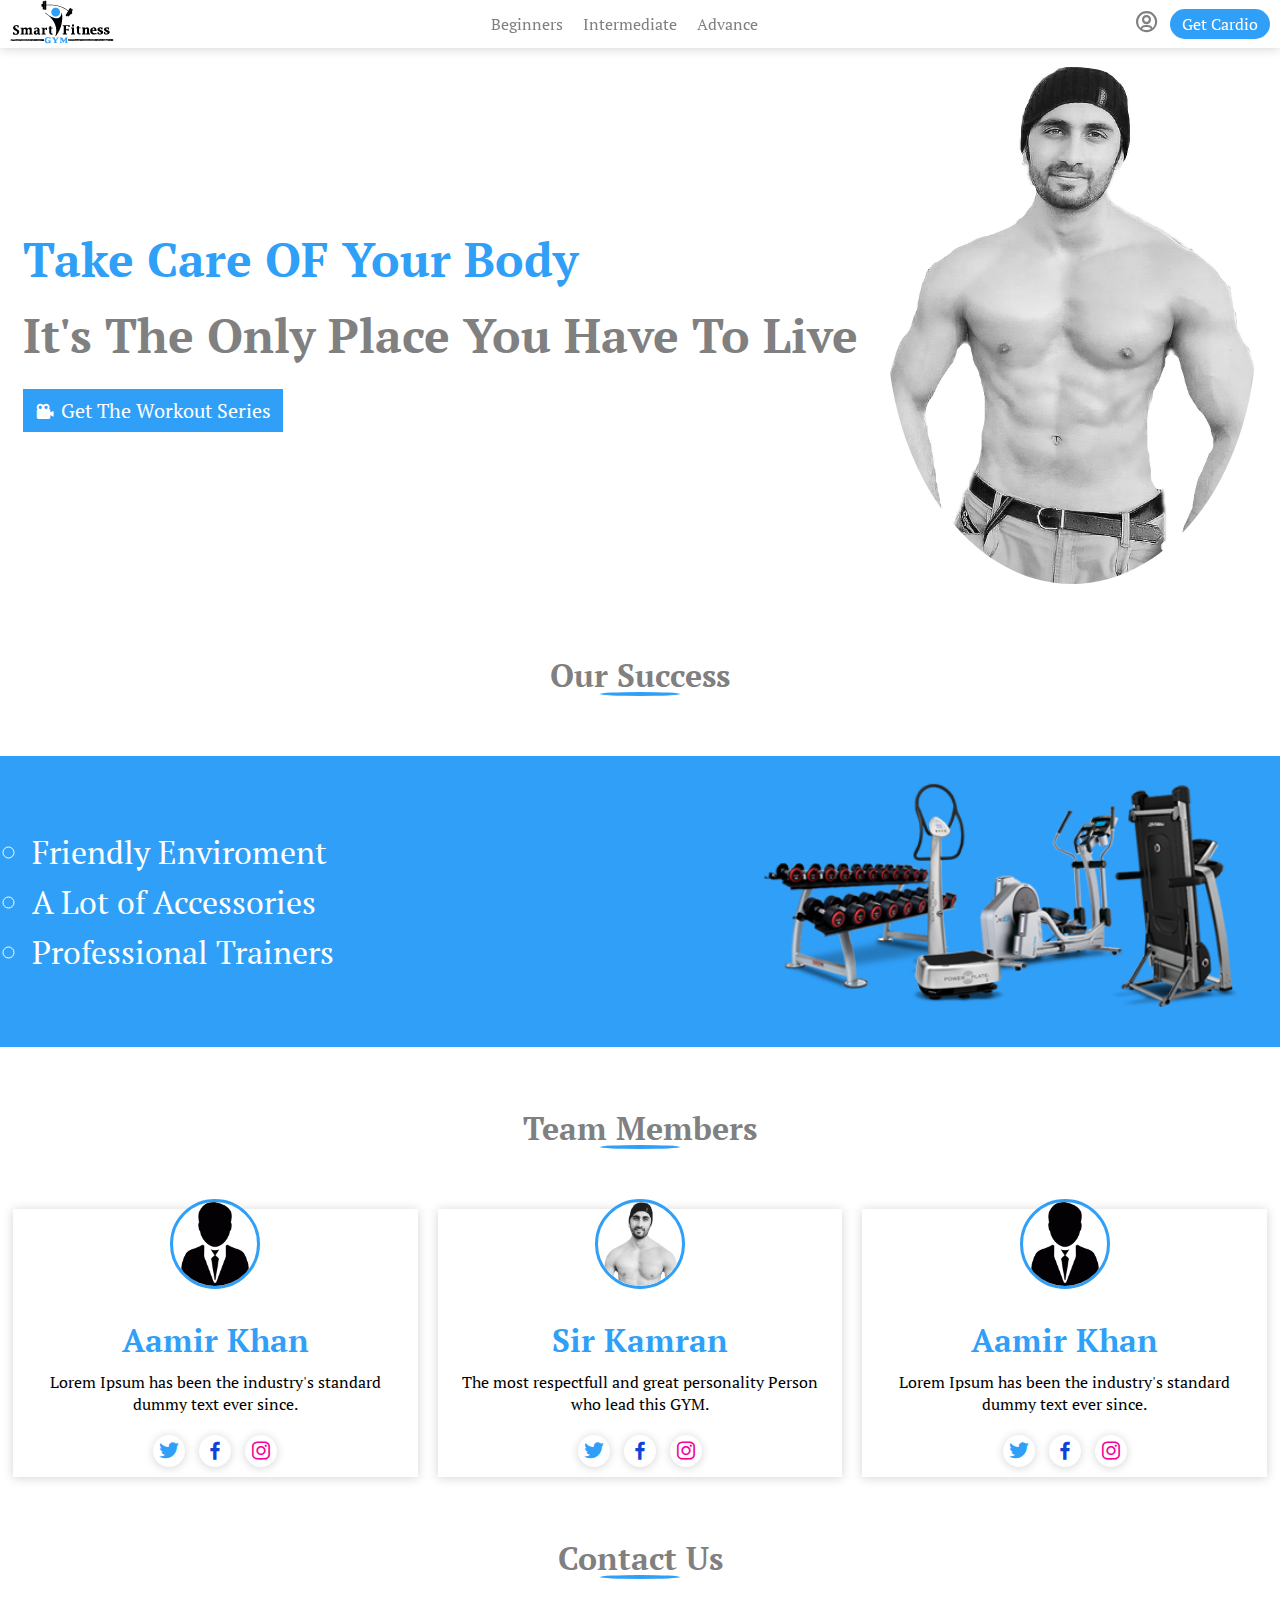
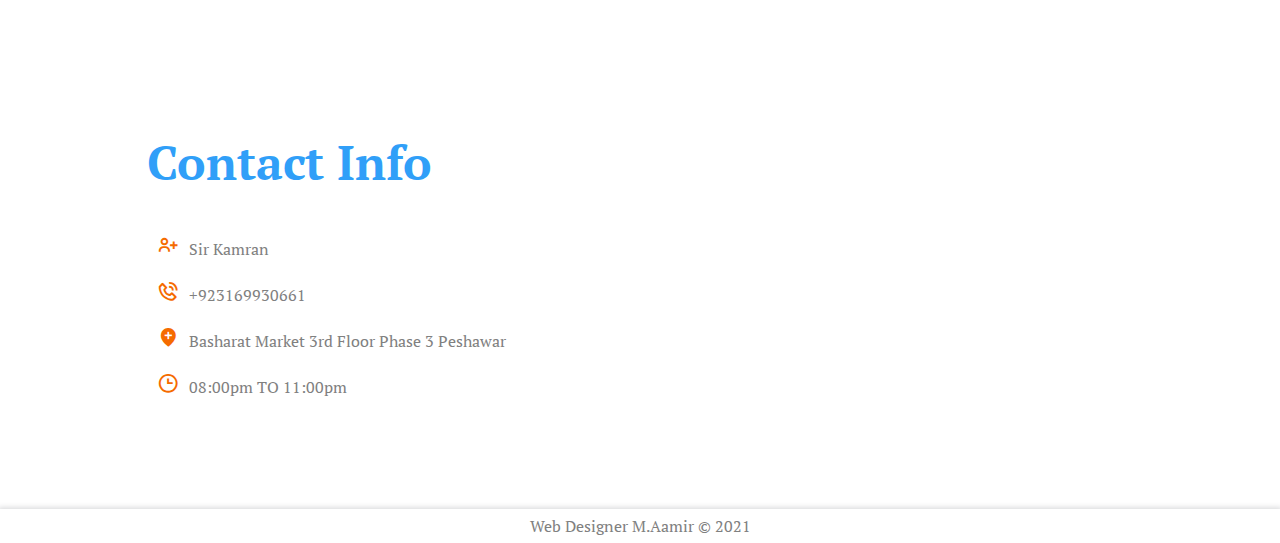
==== index.html @ 556d8839 "Smart Fitness Gym" ====
<!DOCTYPE html>
<html lang="en">
<head>
    <meta charset="UTF-8">
    <meta http-equiv="X-UA-Compatible" content="IE=edge">
    <meta name="viewport" content="width=device-width, initial-scale=1.0">
    <meta name="description" content="It is the Best Gym in Peshawar!">
    <meta name="author" content="Muhammad Aamir">
    <meta name="keywords" content="smart,fitness,gym,smart fitness gym,excercise">
    <link href='https://unpkg.com/boxicons@2.0.7/css/boxicons.min.css' rel='stylesheet'>
    <link rel="shortcut icon" href="favicon.png" type="image/png">
    <link rel="stylesheet" href="style.css">
    <title>Home</title>
</head>
<body>
   <header class="navbar flex">
       <a href="index.html" class="nav-logo"><img src="images/logo.png" alt=""></a>
       <div class="left-menu" id="left_menu">
           <ul class="primary-nav">
               <li class="menu-space" ><a href="Beginners.html">Beginners</a></li>
               <li class="menu-space"><a href="Intermediate.html">Intermediate</a></li>
               <li class="menu-space"><a href="Advance.html">Advance</a></li>
           </ul>
        </div>
        <div class="right-menu">
               <a href="Profiles.html"><i class='bx bx-user-circle toggle_btn-2'></i></a>
               <a class="nav-btn" href="Cardio.html">Get Cardio</a>
               <i class='bx bx-menu toggle_btn' id="toggle-btn"></i>
        </div>
   </header>>

   <section class="hero">
           <div class="container flex-2">
               <div class="left-col">
                   <p class="subhead">Take Care OF Your Body</p>
                   <h1 class="mar-btw">It's The Only Place You Have To Live</h1>
               
                   <a class="btn-1" href="Beginners.html"><i class='bx bxs-camera-movie cam-btn'></i>Get The Workout Series</a>
               </div>

               <img class="hero-img" src="images/img-12.png" alt="">
           </div>
   </section>
   <h1 class="head-1">Our Success</h1>
   <section class="feature">
       <div class="container flex-3">
           <ul>
               <li>Friendly Enviroment</li>
               <li>A Lot of Accessories</li>
               <li>Professional Trainers</li>
            </ul>
            <img class="fea-img" src="images/pic-6.png" alt="">
       </div>
   </section>

   <h1 class="head-1">Team Members</h1>
   <section class="cards">
       <div class="container flex-4">
           <article>
               <img src="images/pic-3.png" alt="">
               <h1>Aamir Khan</h1>
               <blockquote>Lorem Ipsum has been the industry's standard dummy text ever since.</blockquote>
               <div class="media">
               <i class='bx bxl-twitter twitter'></i>
               <i class='bx bxl-facebook facebook'></i>
               <i class='bx bxl-instagram instagram'></i>
               </div>
            </article>
            <article class="mar-lr">
                <img src="images/img5.png" alt="">
                <h1>Sir Kamran</h1>
                <blockquote>The most respectfull and great personality Person who lead this GYM.</blockquote>
                <div class="media">
                <i class='bx bxl-twitter twitter'></i>
                <i class='bx bxl-facebook facebook'></i>
                <i class='bx bxl-instagram instagram'></i>
                </div>
            </article>
             <article>
                <img src="images/pic-3.png" alt="">
                <h1>Aamir Khan</h1>
                <blockquote>Lorem Ipsum has been the industry's standard dummy text ever since.</blockquote>
                <div class="media">
                <i class='bx bxl-twitter twitter'></i>
                <i class='bx bxl-facebook facebook'></i>
                <i class='bx bxl-instagram instagram'></i>
                </div>
            </article>
       </div>
   </section>

   <h1 class="head-1">Contact Us</h1>
   <section class="contact">
       <div class="container flex-5">
           <div class="contact-left">              
               <div class="cont-el">
                <h2 class="chead">Contact Info</h2>
                   <span><i class='bx bx-user-plus'></i>Sir Kamran</span>
                   <span><i class='bx bx-phone-call' ></i>+923169930661</span>
                   <span><i class='bx bxs-location-plus'></i>Basharat Market 3rd Floor Phase 3 Peshawar</span>
                   <span><i class='bx bx-time'></i>08:00pm TO 11:00pm</span>
               </div> 
           </div>
           <iframe src="https://www.google.com/maps/embed?pb=!1m26!1m12!1m3!1d13234.23576367689!2d71.44848283408155!3d33.978174290016554!2m3!1f0!2f0!3f0!3m2!1i1024!2i768!4f13.1!4m11!3e6!4m3!3m2!1d33.9738624!2d71.4637312!4m5!1s0x38d910bf79505aaf%3A0x975005fa27581aaf!2ssmart%20fitness%20gym%20location!3m2!1d33.9827115!2d71.45698949999999!5e0!3m2!1sen!2s!4v1619207807336!5m2!1sen!2s" width="100%" height="450" style="border:0;" allowfullscreen="" loading="lazy"></iframe>
       </div>
   </section>
   <footer>
       <p>Web Designer M.Aamir &copy; 2021</p>
   </footer>
   <script src="script.js"></script>
</body>
</html>
---- style.css ----
@import url('https://fonts.googleapis.com/css2?family=PT+Serif&family=Shippori+Mincho&display=swap');
*{
    margin: 0;
    padding: 0;
    box-sizing: border-box;
}
body{
    font-family: 'PT Serif', serif;
}
img{
    max-width: 100%;
}
ul{
    list-style: none;
}
a{
    text-decoration: none;
    color: gray;
}
header{
    background: #fff;
    box-shadow: 0px 1px 10px 0px #d3d4d6;
    width: 100%;
    position: fixed;
    top: 0;
    left: 0;
    z-index: 100;
}
.navbar.flex{
    display: flex;
    justify-content: space-between;
    align-items: center;
    height: 3rem;
}
.nav-logo{
    margin-left: 10px;
}
.navbar ul{
    display: flex;
}
.menu-space{
    margin: 0 10px;
}
.navbar span{
    color: #309FF8;
}
.nav-btn{
    color: #fff;
    background: #309FF8;
    border-radius: 20px;
    padding: 4px 12px;
    margin-right: 10px;
    margin-left: 10px;
    transition: .6s;
}
.nav-btn:hover{
    background: none;
    border: 1px solid #309FF8;
    color: gray;
}
.nav-btn-active{
    background: none;
    border: 1px solid #309FF8;
    color: gray;
}
header ul li a{
    transition: .8s;
}
header ul li a:hover{
    color: #309FF8;
}
.right-menu{
    display: flex;
    justify-content: center;
    align-items: center;
}

section.hero{
    margin-top: 35px;
    margin-bottom: 60px;
    background: #fff;
    padding: 10px 10px;
}
.container{
    margin: 0 auto;
    width: 98%;
}
.hero-img{
    width: 30%;
    border-radius: 50%;
}
.flex-2{
    display: flex;
    justify-content: space-between;
    align-items: center;
}
.subhead{
    color: #309FF8;
    font-size: 3rem;
    font-weight: bold;
}

.left-col h1{
    color: gray;
    font-size: 3rem;
}
.btn-1{
    color: #fff;
    background: #309FF8;
    padding: 8px 12px;
    font-size: 20px;
    transition: .9s;
}
.btn-1:hover{
    color: gray;
    background: none;
    border: 1px solid #309FF8;
}
.cam-btn{
    margin-right: 6px;
    position: relative;
    top: 2px;
}
.mar-btw{
    margin-top: 12px;
    margin-bottom: 30px;
}
.feature{
    background: #309FF8;
    padding: 20px 20px;
    margin-top: 60px;
    margin-bottom: 60px;
    color: #fff;
}
.flex-3{
    display: flex;
    justify-content: space-between;
    align-items: center;
}
.flex-3 ul li{
    list-style: circle;
    font-size: 2rem;
    line-height: 50px;
}
.fea-img{
    width: 40%;
    border-radius: 0%;
    margin-bottom: 10px;
}
.cards{
    margin-top: 40px;
    margin-bottom: 40px;
}
.flex-4{
    display: flex;
    justify-content: center;
    align-items: center;
}
.flex-4 img{
    position: relative;
    top: -20px;
    width: 90px;
    height: 90px;
    border-radius: 60%;
    background: #fff;
    border: 3px solid #309FF8;
    margin-bottom: 10px;
}
.flex-4 article{
    background: #fff;
    padding: 10px 10px;
    display: flex;
    flex-direction: column;
    align-items: center;
    box-shadow: 0px 1px 10px 0px #d3d4d6;
    
}
.flex-4 blockquote{
    text-align: center;
    margin: 10px 0;
}
article h1{
    color: #309FF8;
}
.media{
    margin-top: 10px;
}
.twitter{
    font-size: 1.5rem;
    color: #309FF8;
    cursor: pointer;
    transition: .8s;  
    box-shadow: 0px 1px 10px 0px #d3d4d6;
    border-radius: 50%;
    padding: 4px;  
    text-align: center;
}
.facebook{
    font-size: 1.5rem;
    color: #0E42DA;
    cursor: pointer;
    transition: .8s;
    box-shadow: 0px 1px 10px 0px #d3d4d6;
    border-radius: 50%;
    padding: 4px;  
    text-align: center;
    margin: 0 10px;
}
.instagram{
    font-size: 1.5rem;
    color: #F60199;
    cursor: pointer;
    transition: .8s;
    box-shadow: 0px 1px 10px 0px #d3d4d6;
    border-radius: 50%;
    padding: 4px;  
    text-align: center;
}
.twitter:hover{
    transform: translateY(-3px);
}
.facebook:hover{
    transform: translateY(-3px);
}
.instagram:hover{
    transform: translateY(-3px);
}
.mar-lr{
    margin: 0 20px;
}

.flex-5{
    display: grid;
    grid-template-columns: 1fr 1fr;
}
.contact{
    margin-top: 30px;
}
.map{
    width: 100%;
}
.contact-left{
    display: flex;
    justify-content: center;
    align-items: center;
    flex-direction: column;

}
.chead{
    font-size: 3rem;
    margin-bottom: 20px;
    color: #309FF8;
}
.cont-el{
    display: flex;
    flex-direction: column;
    gap: 20px 0;
}
.cont-el i{
    margin: 0 10px;
    color: #F56B00;
    font-size: 1.4rem;
}
.cont-el span{
    color: gray;
}
footer{
    background: #fff;
    color: gray;
    text-align: center;
    padding: 6px 0;
    margin-top: 20px;
    box-shadow: 0px 1px 6px 2px #d3d4d6;
}
.toggle_btn{
    font-size: 1.4rem;
    cursor: pointer;
    margin-right: 10px;
    margin-left: 10px;
    color: gray;
}
.toggle_btn-2{
    font-size: 1.6rem;
    cursor: pointer;
    color: gray;
    transition: .6s;
}
.current-btn-2{
    color: #F60199;
}
.toggle_btn-2:hover{
    color: #F60199;
}
.head-1{
    font-size: 2rem;
    color: gray;
    text-align: center;
    margin: 60px 0 60px 0;
    position: relative;
}
.head-1::after{
    content: '';
    background: #309FF8;
    width: 80px;
    height: 4px;
    position: absolute;
    bottom: 0;
    left: 50%;
    border-radius: 50%;
    transform: translate(-50%);
}


/*Beginners Intermediate and Advance Pages CSS*/
.b-cards{
    margin: 20px 0;
}
.flex-6{
    display: flex;
    flex-wrap: wrap;
    justify-content: space-between;
    align-items: center;
    gap: 10px 10px;
}
.cards-back{
   display: grid;
   grid-template-columns: 314px;
   grid-template-rows: 220px 40px;
   grid-template-areas: "image" "text";
   background: #fff;
   box-shadow: 0px 1px 10px 0px #d3d4d6;
   text-align: center;

}
.card-img{
    grid-area: image;
    background-position: center;
    background-size: cover;
}
.current-page{
     color: #309FF8;
}
.b-cards span{
    color: grey;
    font-weight: bold;
}

/*Profile Page CSS*/
.students-record{
    margin-top: 60px;
}
.records{
    width: 98%;
    margin: 0 auto;
}
table{
    width: 100%;
    box-shadow: 0px 1px 10px 0px #d3d4d6;
}
.table-content{
    border-collapse: collapse;
    font-size: 0.9em;
    min-width: 320px;
}
.table-content thead tr{
    background: #02C192;
    text-align: center;
    font-weight: bold;
    color: #fff;
}
.table-content th{
    padding: 10px 5px;
    text-align: center;
}
.table-content td{
    padding: 10px 5px;
    text-align: center;
    border-left: 1px solid #dddddd;
}
.table-content tbody tr{
    border-bottom: 1px solid #dddddd;
}
.table-content tbody tr:nth-of-type(even){
    background: #F9FCFB;
    color: #02C192;
}

@media (max-width: 768px){
    .flex-2{
        display: flex;
        justify-content: center;
        flex-direction: column;
    }
    .left-col{
        text-align: center;
    }
    .hero-img{
        margin-top: 30px;
        width: 50%;
    }
    .subhead{
        font-size: 2.1rem;
    }
    .left-col h1{
        font-size: 2rem;
    }
    .flex-4{
        display: flex;
        justify-content: center;
        flex-direction: column;
    }
    .mar-lr{
        margin: 40px 0;
    }
    .flex-3{
        display: flex;
        justify-content: center;
        flex-direction: column;
    }
    .flex-3 ul li{
        font-size: 1.4rem;
    }
    .fea-img{
        margin-top: 20px;
        width: 50%;
    }
    .flex-5{
        display: grid;
        grid-template-columns: 1fr;
    }
    .flex-6{
        display: flex;
        justify-content: center;
        align-items: center;
        flex-direction: column;
        gap: 20px 0;
    }
   
    .left-menu{
        position: fixed;
        top: 3rem;
        left: 100%;
        width: 100%;
        background: #fff;
        text-align: center;
        padding: 3rem 1rem;
        transition: .8s;
        border-top: 2px dotted #309FF8;
    }
    .primary-nav{
        display: flex;
        flex-direction: column;
        justify-content: center;
        align-items: center;
    }
    .menu-space{
        margin-bottom: 20px;
    }
    .cont-el{
        margin-bottom: 50px;
    }
    section.hero{
        margin-top: 40px;
    }
    .nav-btn{
        margin-right: 0px;
    }
   
}
.show-menu{
    left: 3rem;
}

@media(min-width: 768px){
    .toggle_btn{
        display: none;
    }
    .flex-6{
        display: flex;
        justify-content: center;
        align-items: center;
        gap: 15px 10px;
    }
}
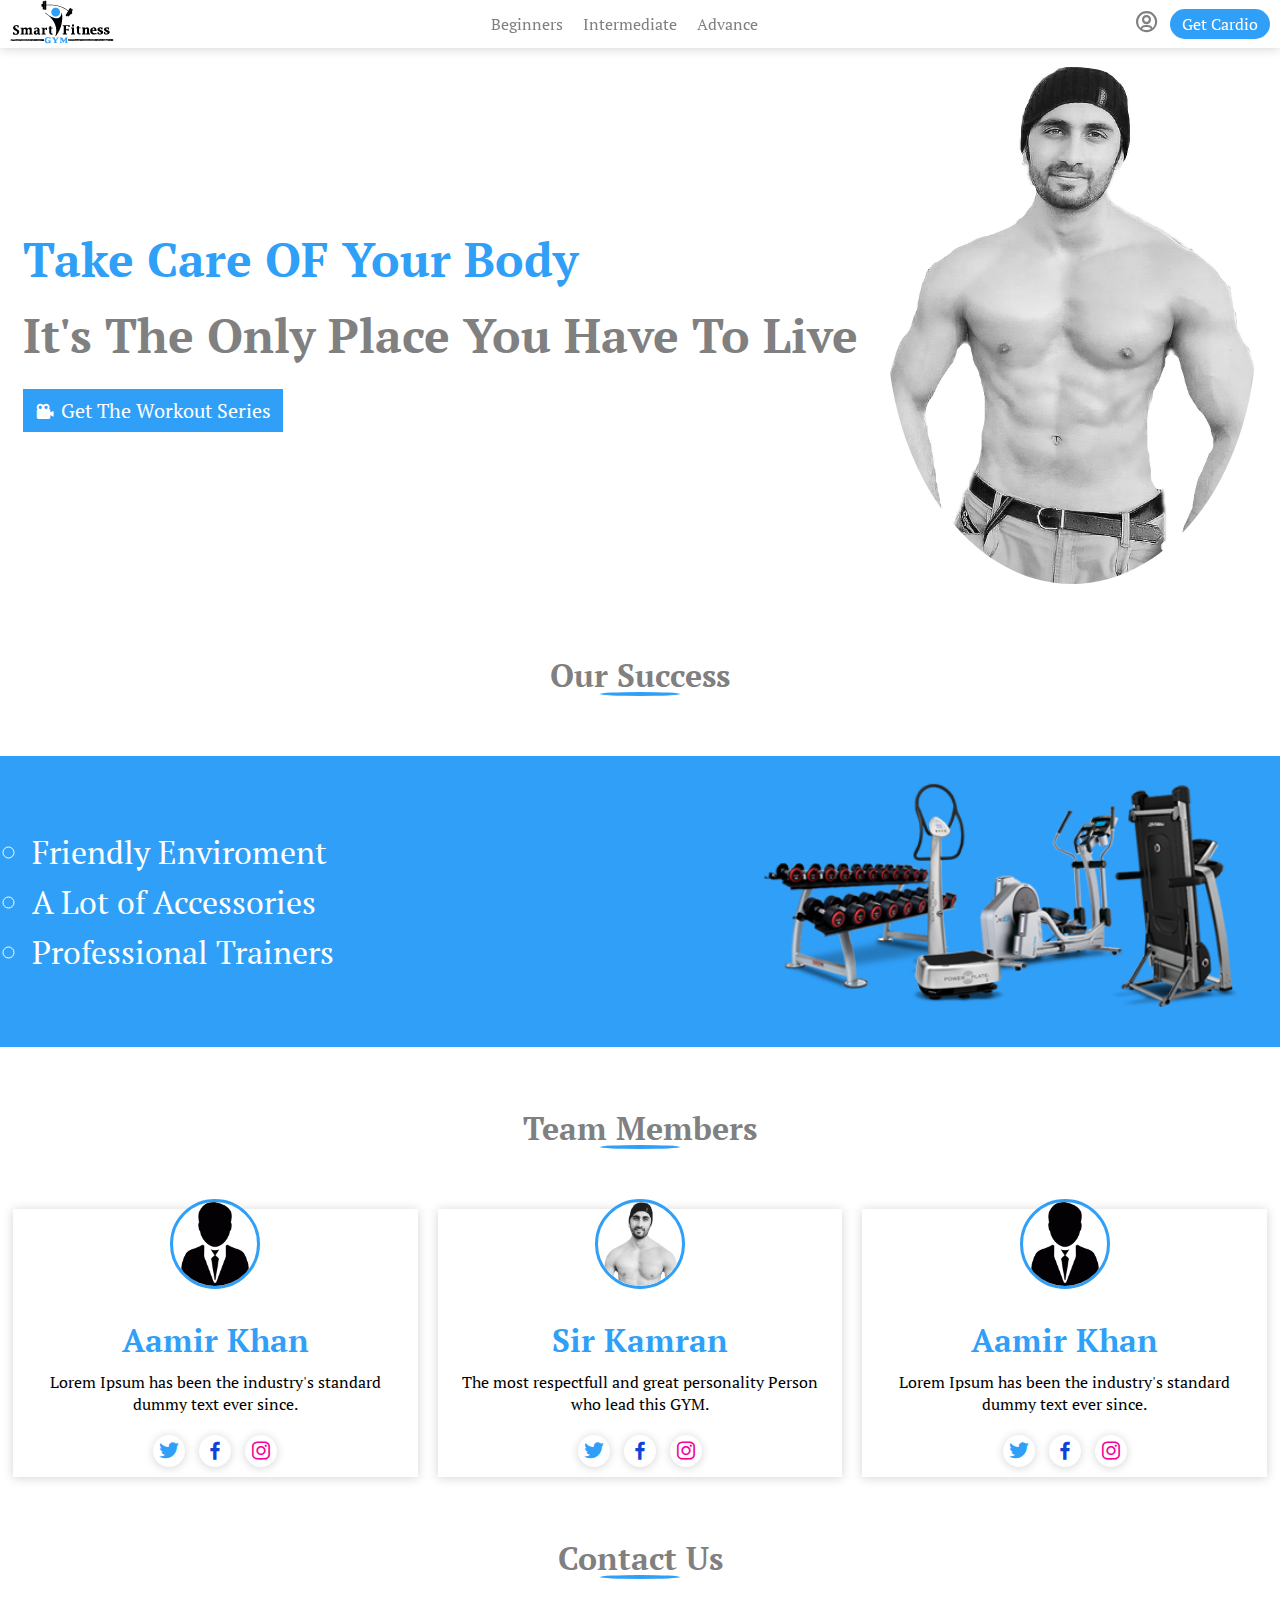
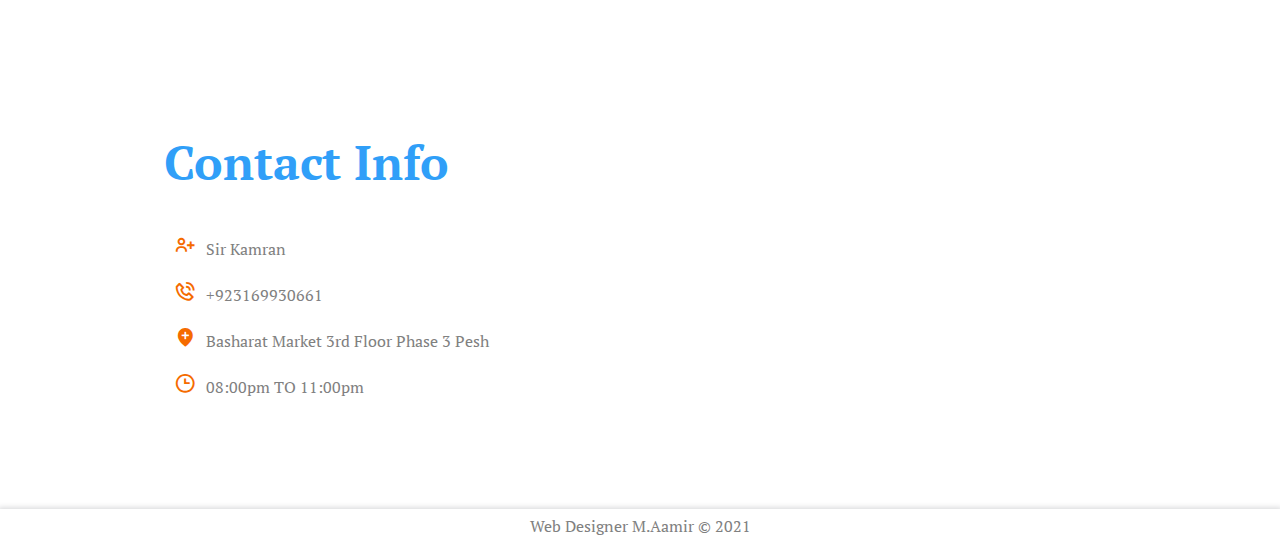
==== commit f25bdffd: "Smart Fitness Gym" ====
--- a/index.html
+++ b/index.html
@@ -97,7 +97,7 @@
                 <h2 class="chead">Contact Info</h2>
                    <span><i class='bx bx-user-plus'></i>Sir Kamran</span>
                    <span><i class='bx bx-phone-call' ></i>+923169930661</span>
-                   <span><i class='bx bxs-location-plus'></i>Basharat Market 3rd Floor Phase 3 Peshawar</span>
+                   <span><i class='bx bxs-location-plus'></i>Basharat Market 3rd Floor Phase 3 Pesh</span>
                    <span><i class='bx bx-time'></i>08:00pm TO 11:00pm</span>
                </div> 
            </div>
--- a/style.css
+++ b/style.css
@@ -330,6 +330,7 @@
    background: #fff;
    box-shadow: 0px 1px 10px 0px #d3d4d6;
    text-align: center;
+   padding-bottom: 10px;
 
 }
 .card-img{
